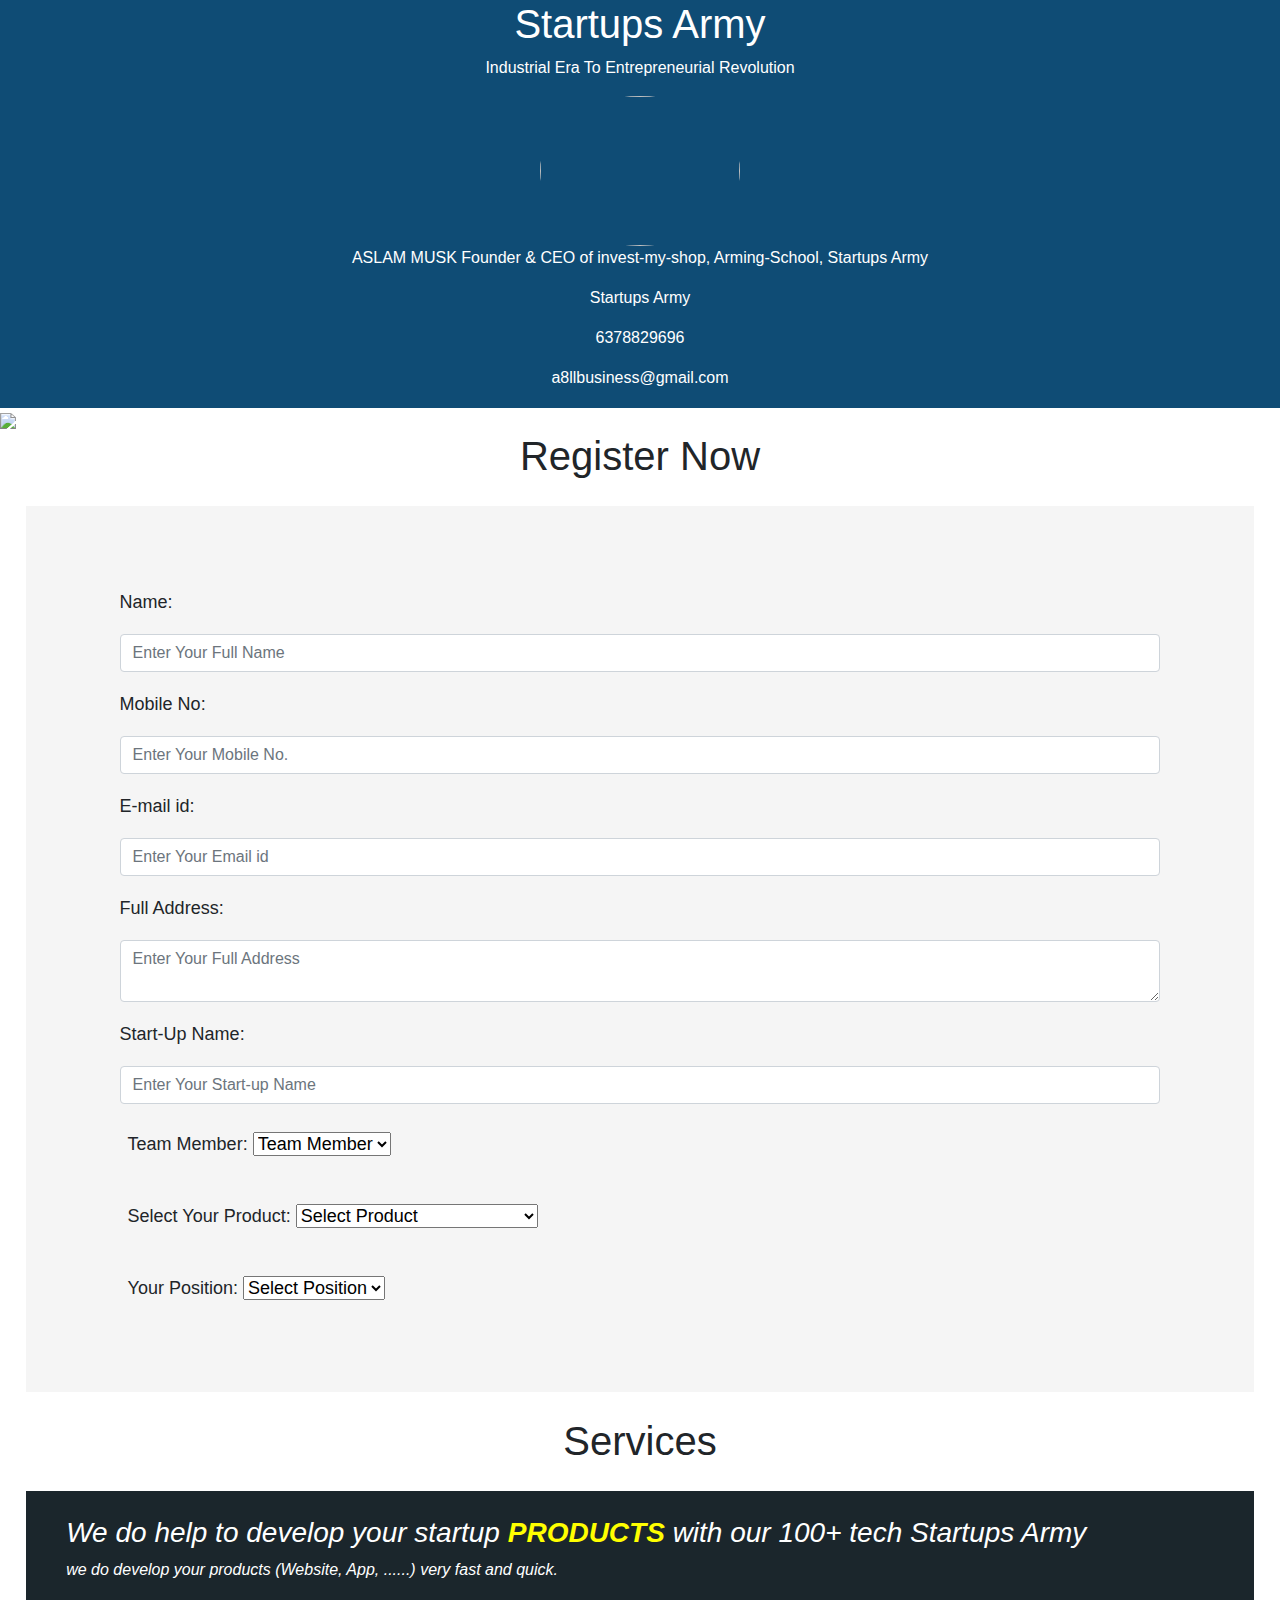
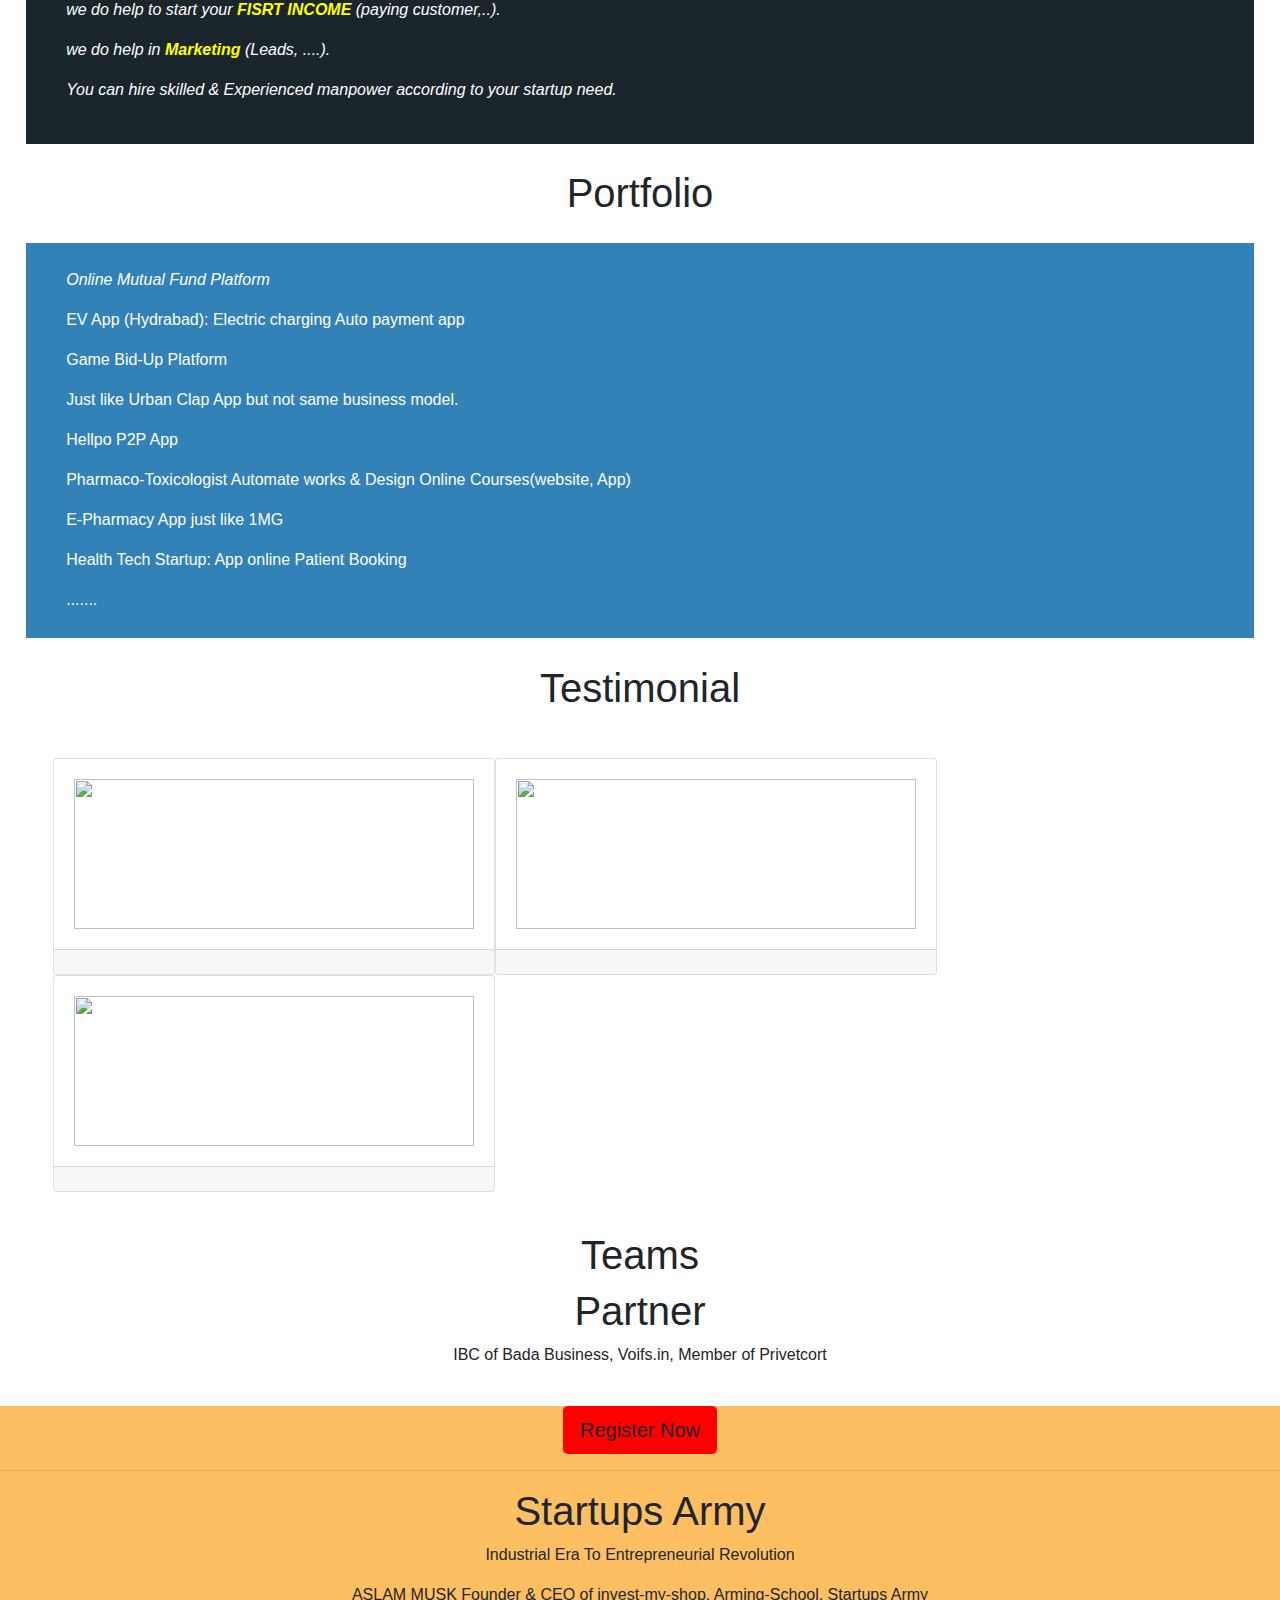
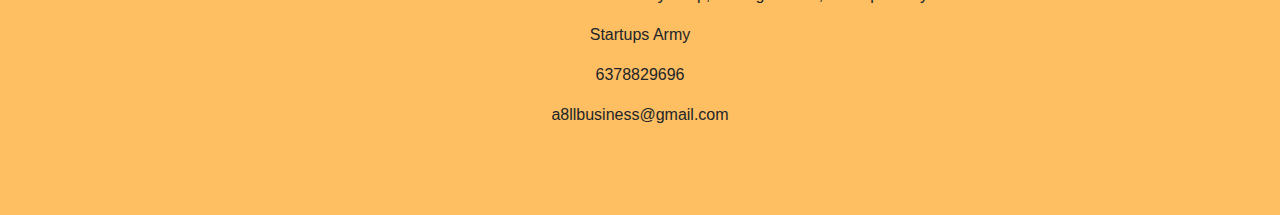
==== startup.html @ c967ed61 "Add files via upload" ====
<!DOCTYPE html>
<html lang="en">
<head>
    <meta charset="UTF-8">
    <meta name="viewport" content="width=device-width, initial-scale=1.0">

    <!-- stylesheet -->
    <link rel="stylesheet" href="https://maxcdn.bootstrapcdn.com/bootstrap/4.0.0/css/bootstrap.min.css" integrity="sha384-Gn5384xqQ1aoWXA+058RXPxPg6fy4IWvTNh0E263XmFcJlSAwiGgFAW/dAiS6JXm" crossorigin="anonymous">
    <link rel="stylesheet" href="style.css">

    <!-- fontawesome -->
    <link rel="stylesheet" href="path/to/font-awesome/css/font-awesome.min.css">

    <!-- fontawesomecdn -->
    <link rel="stylesheet" href="https://pro.fontawesome.com/releases/v5.10.0/css/all.css" integrity="sha384-AYmEC3Yw5cVb3ZcuHtOA93w35dYTsvhLPVnYs9eStHfGJvOvKxVfELGroGkvsg+p" crossorigin="anonymous"/>

     <!-- Bootstrap CSS -->
     <link rel="stylesheet" href="https://stackpath.bootstrapcdn.com/bootstrap/4.4.1/css/bootstrap.min.css" integrity="sha384-Vkoo8x4CGsO3+Hhxv8T/Q5PaXtkKtu6ug5TOeNV6gBiFeWPGFN9MuhOf23Q9Ifjh" crossorigin="anonymous">
     <script src="https://code.jquery.com/jquery-3.2.1.slim.min.js" integrity="sha384-KJ3o2DKtIkvYIK3UENzmM7KCkRr/rE9/Qpg6aAZGJwFDMVNA/GpGFF93hXpG5KkN" crossorigin="anonymous"></script>
     <script src="https://cdnjs.cloudflare.com/ajax/libs/popper.js/1.12.9/umd/popper.min.js" integrity="sha384-ApNbgh9B+Y1QKtv3Rn7W3mgPxhU9K/ScQsAP7hUibX39j7fakFPskvXusvfa0b4Q" crossorigin="anonymous"></script>
     <script src="https://maxcdn.bootstrapcdn.com/bootstrap/4.0.0/js/bootstrap.min.js" integrity="sha384-JZR6Spejh4U02d8jOt6vLEHfe/JQGiRRSQQxSfFWpi1MquVdAyjUar5+76PVCmYl" crossorigin="anonymous"></script>

    <title>Startups Army: We do develop your startup product very fast and quick</title>
</head>

<body>
    <section id="head">
        <div class="col-lg-12">
            <h1>Startups Army</h1>
            <p>Industrial Era To Entrepreneurial Revolution</p>
        </div>
        <div class="col-lg-12">
            <img src="images/sa.jpg" width="200px" height="150px" style="border-radius: 50%;">
            <p>ASLAM MUSK Founder & CEO of invest-my-shop, Arming-School, Startups Army</p>
            <p>Startups Army</p>
            <p>6378829696</p>
            <p>a8llbusiness@gmail.com</p>
        </div>
    </section>

    <section id="header">
        <img src="images/Startup_Army.png" width="100%"">
    </section>

    <h1 class="heading" style="text-align: center; font-weight: 200px;">Register Now</h1>
    <section id="Register">
        <div class="container-fluid">
            <div class="row">
                <div class="col-lg-12">
                    <form action="">
                        <div class="form-coulum">
                            <div class="col">
                                Name:
                                <input type="text" class="form-control" placeholder="Enter Your Full Name">
                            </div>
                            <div class="col">
                                Mobile No:
                                <input type="number" class="form-control" placeholder="Enter Your Mobile No.">
                            </div>
                            <div class="col">
                                E-mail id:
                                <input type="email" class="form-control" placeholder="Enter Your Email id">
                            </div>
                            <div class="col">
                                Full Address:
                                <textarea type="text" class="form-control col-15 row-20" placeholder="Enter Your Full Address"></textarea>
                            </div>
                            <div class="col">
                                Start-Up Name:
                                <input type="text" class="form-control" placeholder="Enter Your Start-up Name">
                            </div>
                            <div class="col m-2">
                                Team Member:
                                <select name="choice">
                                 <option value="second" selected disabled>Team Member</option> 
                                 <option name="" value="first">1</option>
                                 <option name="" value="third">2</option>
                                 <option name="" value="third">3</option>
                                 <option name="" value="third">4</option>
                                 <option name="" value="third">5</option>
                               </select> 
                            </div>
                            <div class="col m-2">
                                Select Your Product:
                                <select name="choice">
                                 <option value="second" selected disabled>Select Product</option> 
                                 <option name="" value="first">Startups Army</option>
                                 <option name="" value="third">Co-Founder</option>
                                 <option name="" value="third">Funding</option>
                                 <option name="" value="third">Knowledge</option>
                                 <option name="" value="third">Mentoring</option>
                                 <option name="" value="third">If you have only idea (Free)</option>
                               </select> 
                            </div>

                            <div class="col m-2">
                                Your Position:
                                <select name="choice">
                                 <option value="second" selected disabled>Select Position</option> 
                                 <option name="" value="first">Founder</option>
                                 <option name="" value="third">Co-Founder</option>
                               </select> 
                             </div>
                        </div>
                    </form>
                </div>
            </div>
        </div>
    </section>

    <h1 class="heading" style="text-align: center; font-weight: 200px;">Services</h1>
    <section id="service">
        <div class="container-fluid">
            <h3><i class="fas fa-bullhorn">  We do help to develop your startup <b style="color: yellow;">PRODUCTS</b> with our 100+ tech Startups Army</i></h3>
            <p><i class="far fa-dot-circle">  we do develop your products (Website, App, ......) very fast and quick.</i></p>
            <p><i class="far fa-dot-circle">  we do help to start your <b style="color: yellow;">FISRT INCOME</b> (paying customer,..).</i></p>
            <p><i class="far fa-dot-circle">  we do help in <b style="color: yellow;">Marketing</b> (Leads, ....).</i></p>
            <p><i class="far fa-dot-circle">  You can hire skilled & Experienced manpower according to your startup need.</i></p>
        </div>
    </section>

    <h1 class="heading" style="text-align: center; font-weight: 200px;">Portfolio</h1>
    <section id="portfolio">
        <div class="container-fluid">
            <div class="row">
                <div class="col-lg-12">
                    <p><i class="far fa-smile"> Online Mutual Fund Platform</i></p>
                    <p><i class="far fa-smile"> </i> EV App (Hydrabad): Electric charging Auto payment app</p>
                    <p><i class="far fa-smile"> </i> Game Bid-Up Platform</p>
                    <p><i class="far fa-smile"> </i> Just like Urban Clap App but not same business model.</p>
                    <p><i class="far fa-smile"> </i> Hellpo P2P App</p>
                    <p><i class="far fa-smile"> </i> Pharmaco-Toxicologist Automate works & Design Online Courses(website, App)</p>
                    <p><i class="far fa-smile"> </i> E-Pharmacy App just like 1MG</p>
                    <p><i class="far fa-smile"> </i> Health Tech Startup: App online Patient Booking</p>.......
                </div>
            </div>
        </div>
    </section>

    <h1 class="heading" style="text-align: center; font-weight: 200px;">Testimonial</h1>
    <section id="testimonial">
        <div class="container-fluid">
            <div class="col-lg-12 col-md-6 col-sm-">
                <div class="row">
                    <div class="card">
                        <div class="card-body">
                            <img src="" width="400px" height="150px">
                        </div>
                        <div class="card-footer">

                        </div>
                    </div>
                    <div class="card">
                        <div class="card-body">
                            <img src="" width="400px" height="150px">
                        </div>
                        <div class="card-footer">
                            
                        </div>
                    </div>
                    <div class="card">
                        <div class="card-body">
                            <img src="" width="400px" height="150px">
                        </div>
                        <div class="card-footer">
                            
                        </div>
                    </div>
                </div>
            </div>
            <div class="col-lg-4 col-md-6 col-sm-12">

            </div>
        </div>
    </section>

    <h1 class="heading" style="text-align: center; font-weight: 200px;">Teams</h1>
    <section id="teams">
        <div class="container-fluid">

        </div>
    </section>

    <h1 class="heading" style="text-align: center; font-weight: 200px;">Partner</h1>
    <section id="Partner">
        <div class="container-fluid">
            <div class="col-lg-12 col-md-4 col-sm-12">
                IBC of Bada Business, Voifs.in, Member of Privetcort
            </div>
        </div>
    </section>

    
    <section id="footer">
        <button href="" class="btn btn-primary-outline-block btn-lg rg-btn" style="text-align: center; background-color: red;">Register Now</button><hr>
        <div class="container-fluid">
            <div class="col-lg-12">
                <h1>Startups Army</h1>
                <p>Industrial Era To Entrepreneurial Revolution</p>
            </div>
            <div class="col-lg-12">
                <p>ASLAM MUSK Founder & CEO of invest-my-shop, Arming-School, Startups Army</p>
                <p>Startups Army</p>
                <p>6378829696</p>
                <p>a8llbusiness@gmail.com</p>
            </div>
            <div class="col-lg-12">
                <div class="social-media">
                    <a href="https://www.youtube.com/channel/UC6F3YF_vwLe0s3HtglxNN8w"><i class="social-media fab fa-youtube fa-2x"></i></a>
                    <a href="https://www.facebook.com/Arning-School-114317690271919"><i class="social-media fab fa-facebook fa-2x"></i></a>
                    <a href="https://www.instagram.com/arningschool/"><i class="social-media fab fa-instagram fa-2x"></i></a>
                    <a hef="https://www.linkedin.com/company/53186831/admin/"><i class="social-media fab fa-linkedin fa-2x"></i></a>
                    <a href="https://chat.whatsapp.com/I9N6bB5LDIgoYuiIhFE"> <i class="social-media fab fa-whatsapp fa-2x"></i></a>
                    <a href="tel:916378829696"> <i class="social-media fas fa-phone-square-alt fa-2x"></i></a>
                    <a href=""> <i class="fas fa-inbox fa-2x"></i></a>
                </div>
            </div>
        </div>
    </section>

    <script src="https://ajax.googleapis.com/ajax/libs/jquery/3.5.1/jquery.min.js"></script>
    <script src="index.js" charset="utf-8"></script>

</body>
</html>
---- style.css ----
body{
    background-color: e0ece4;
}
#head{
    text-align: center;
    background-color: #0f4c75;
    color: white;
    padding-bottom: 2px;
}
#Register{
    padding: 5%;
    margin: 2%;
    background-color: whitesmoke;
    font-size: large;
    line-height: 4rem;
}
#service{
    padding: 2%;
    margin: 2%;
    background-color: #1b262c;
    color: white;
}
#portfolio{
    padding: 2%;
    margin: 2%;
    background-color: #3282b8;
    color: white;
}
#testimonial{
    text-align: center;
    padding: 3%;
}
#Partner{
  text-align: center;
  margin-bottom: 3%;
}
#footer{
    width: 100%;
    text-align: center;
    background-color: #febf63;
}
.social-media{
    padding: 2%;
}
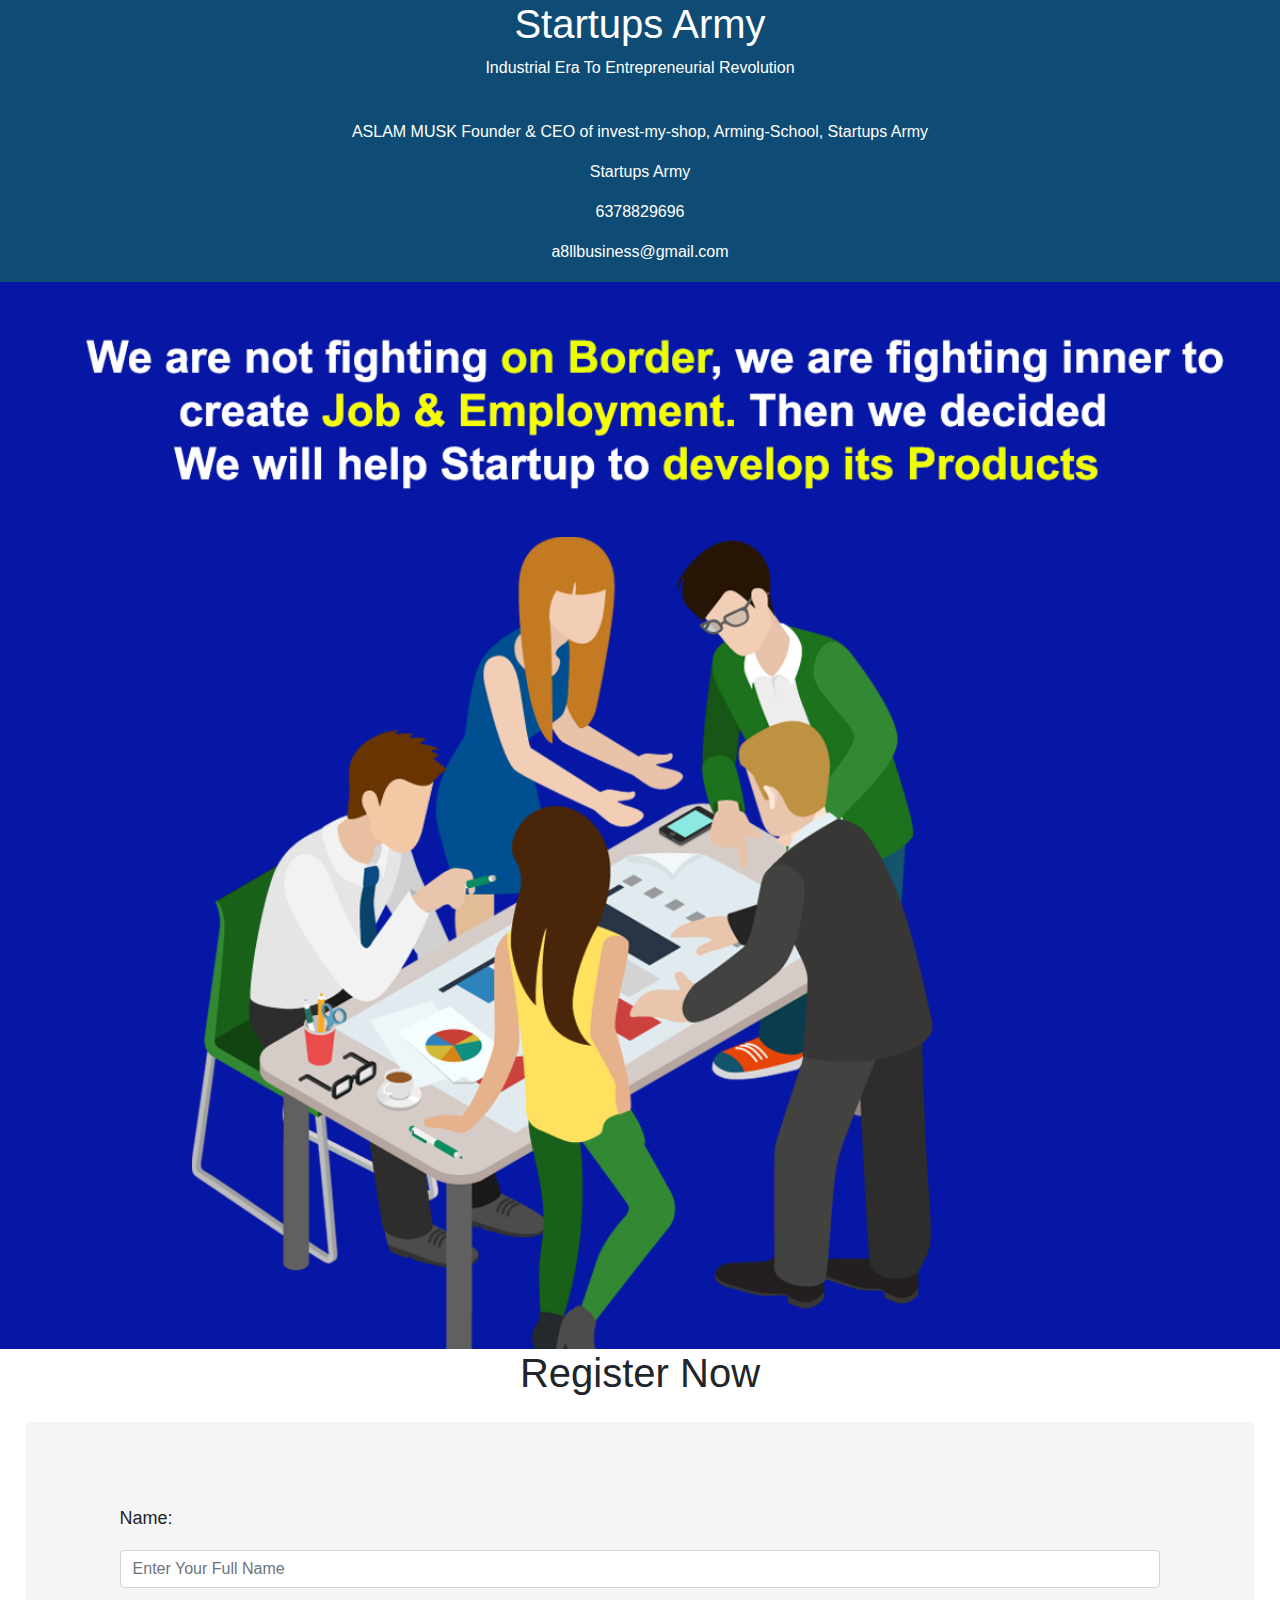
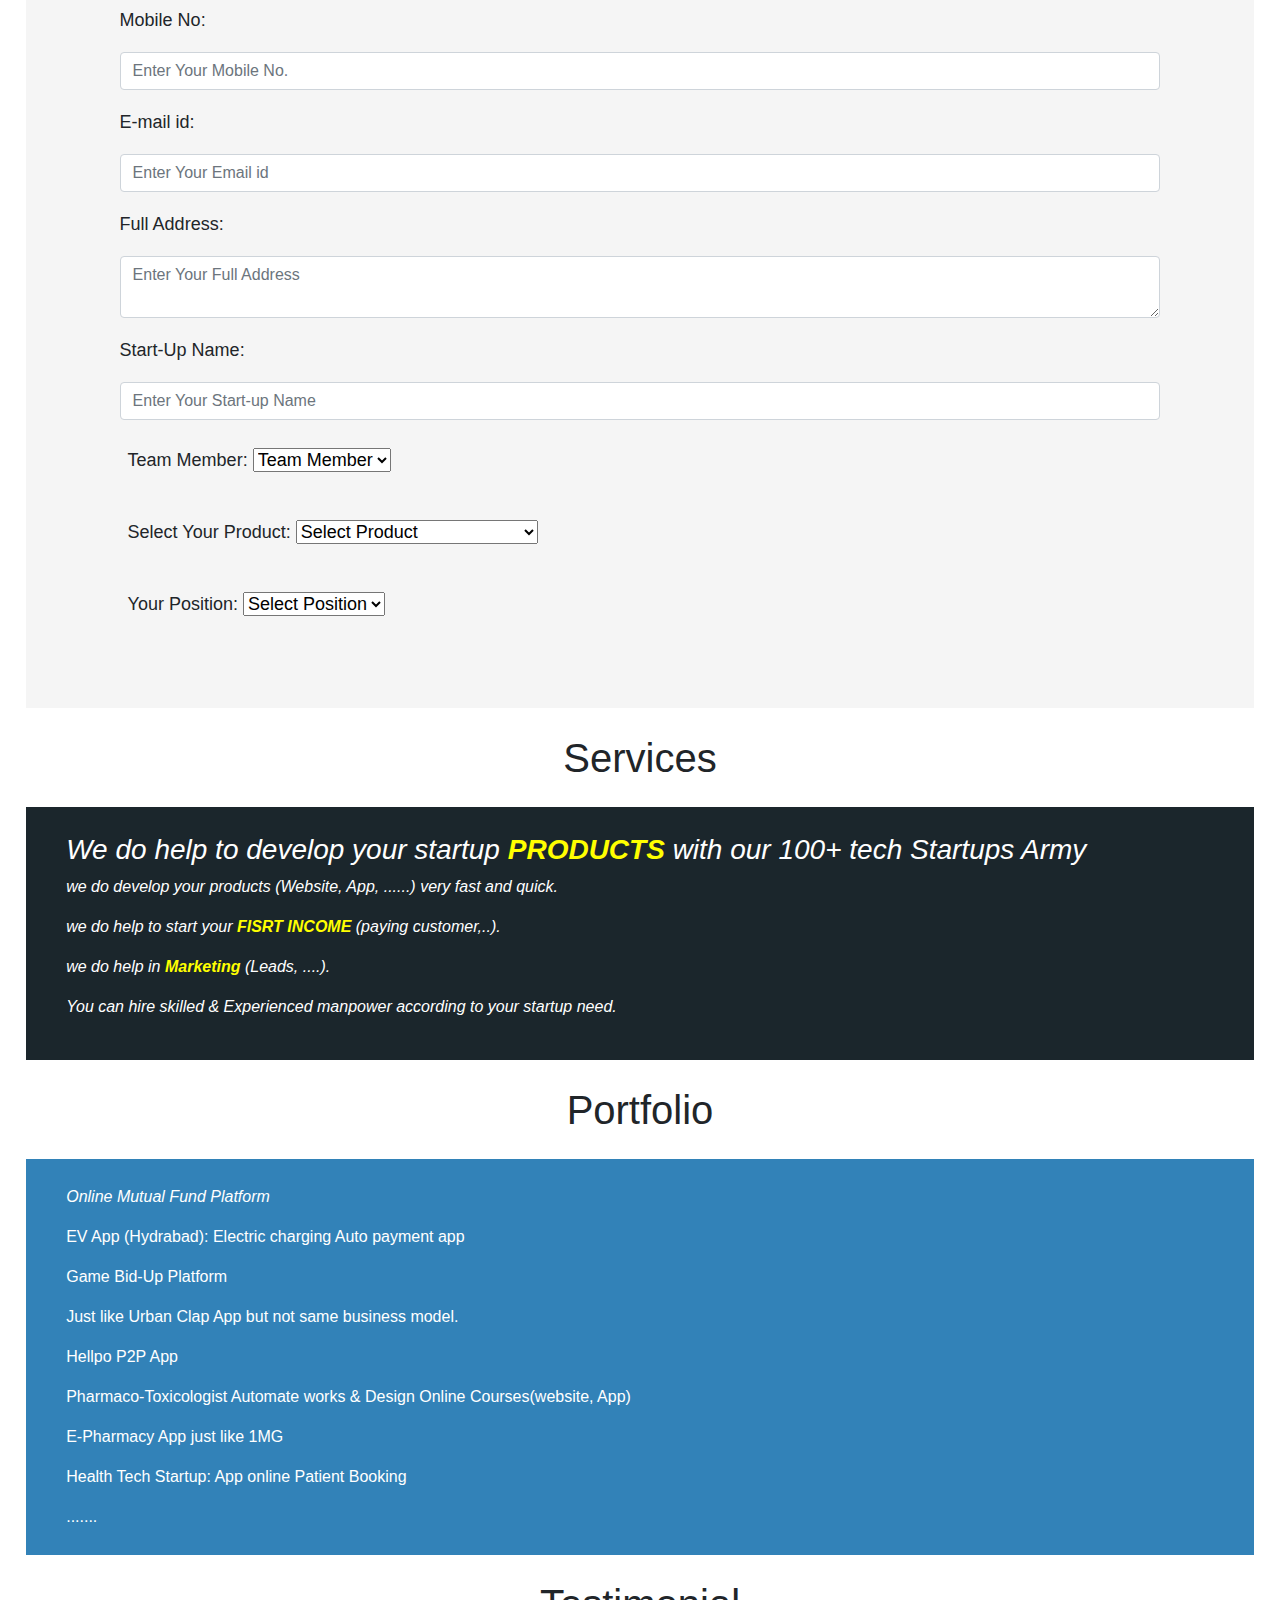
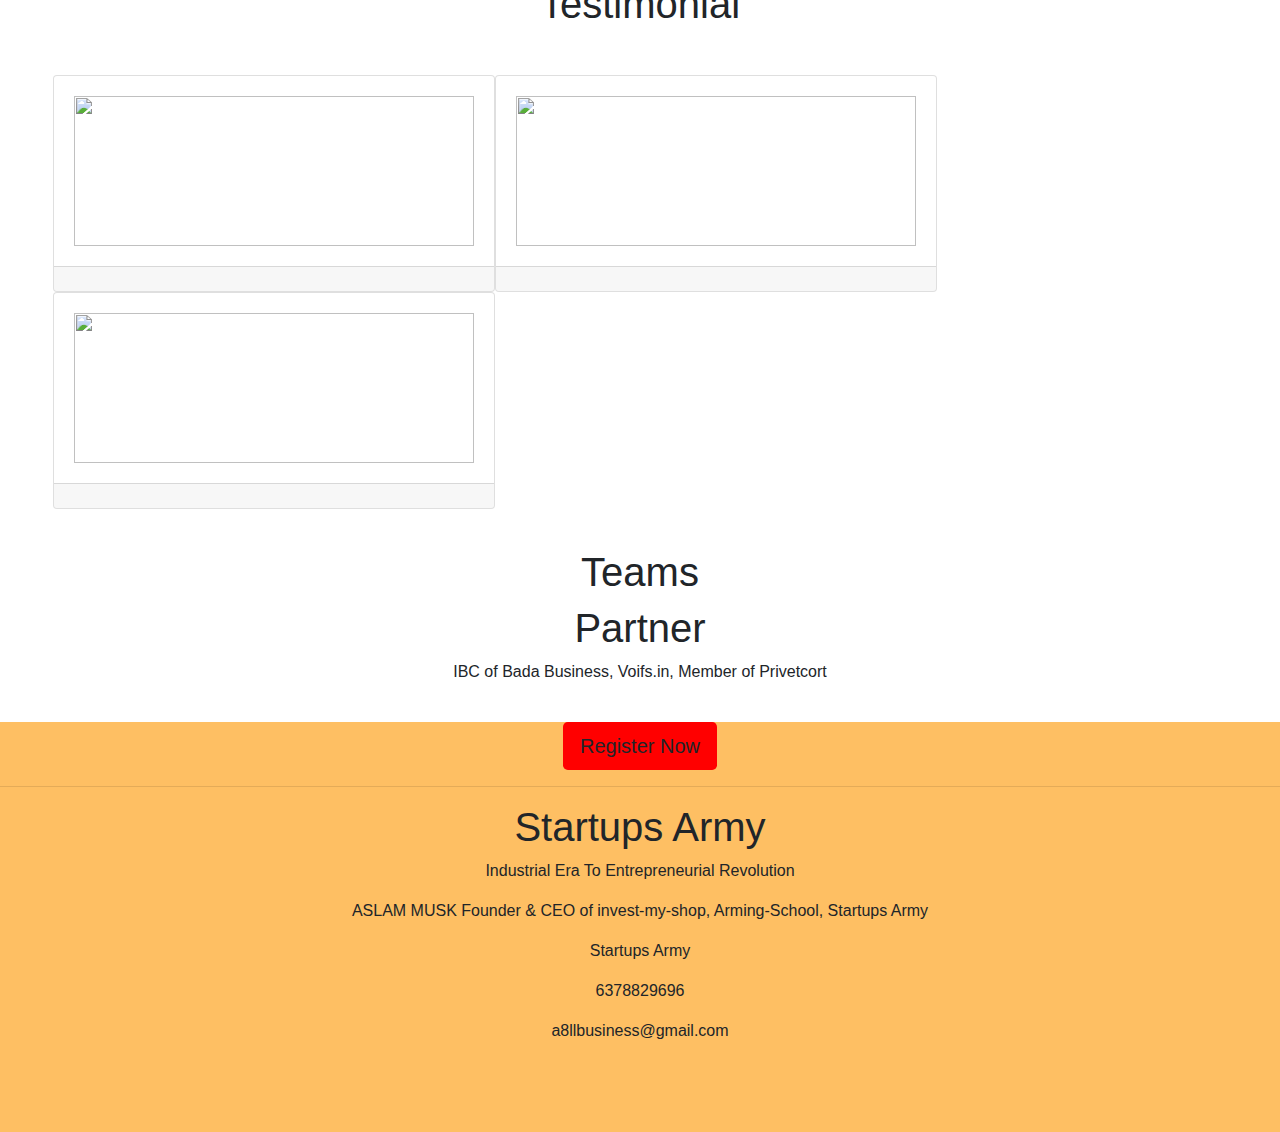
==== commit c80e952c: "Update startup.html" ====
--- a/startup.html
+++ b/startup.html
@@ -30,7 +30,21 @@
             <p>Industrial Era To Entrepreneurial Revolution</p>
         </div>
         <div class="col-lg-12">
-            <img src="images/sa.jpg" width="200px" height="150px" style="border-radius: 50%;">
+           <img
+sizes="(max-width: 1200px) 100vw, 1200px"
+srcset="
+Startup_Army_afhtmw_c_scale,w_200.png 200w,
+Startup_Army_afhtmw_c_scale,w_324.png 324w,
+Startup_Army_afhtmw_c_scale,w_432.png 432w,
+Startup_Army_afhtmw_c_scale,w_521.png 521w,
+Startup_Army_afhtmw_c_scale,w_614.png 614w,
+Startup_Army_afhtmw_c_scale,w_699.png 699w,
+Startup_Army_afhtmw_c_scale,w_788.png 788w,
+Startup_Army_afhtmw_c_scale,w_868.png 868w,
+Startup_Army_afhtmw_c_scale,w_952.png 952w,
+Startup_Army_afhtmw_c_scale,w_1200.png 1200w"
+src="Startup_Army_afhtmw_c_scale,w_1200.png"
+alt="">
             <p>ASLAM MUSK Founder & CEO of invest-my-shop, Arming-School, Startups Army</p>
             <p>Startups Army</p>
             <p>6378829696</p>
@@ -222,4 +236,4 @@
     <script src="index.js" charset="utf-8"></script>
 
 </body>
-</html>+</html>
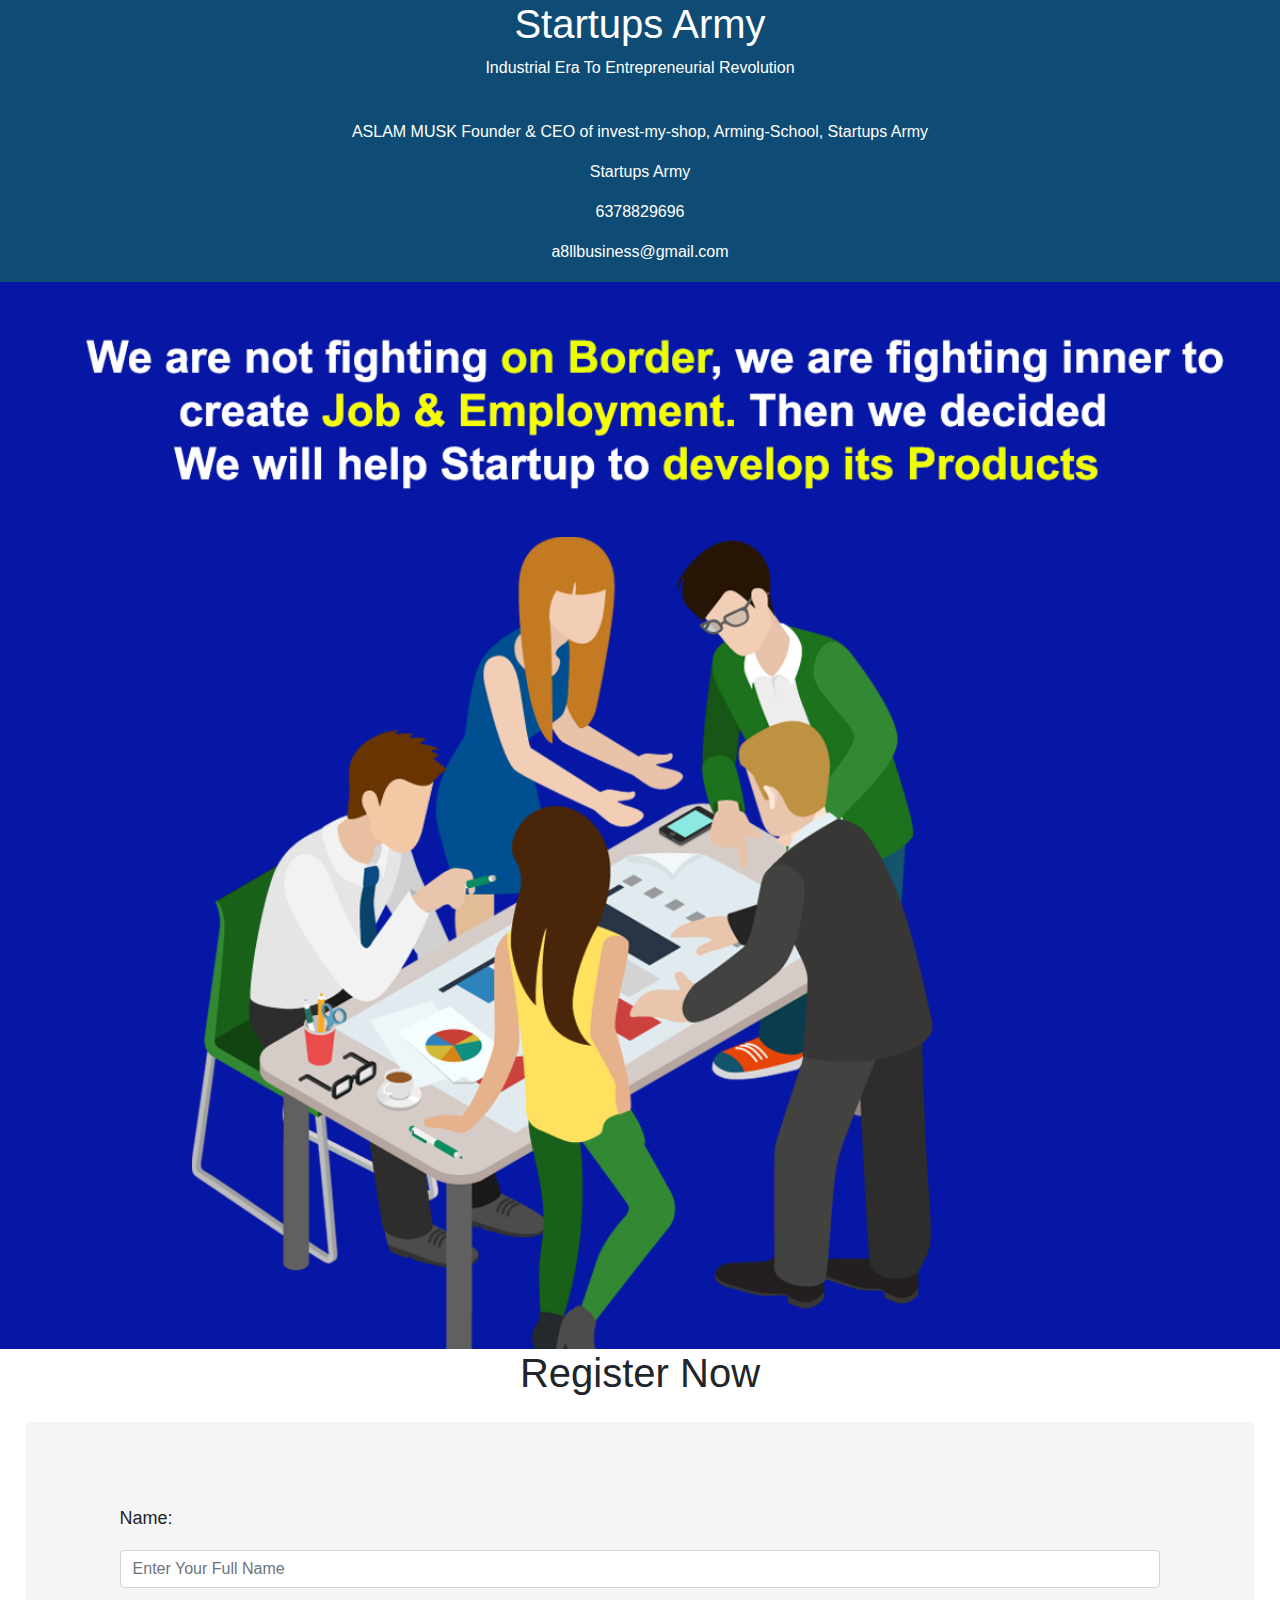
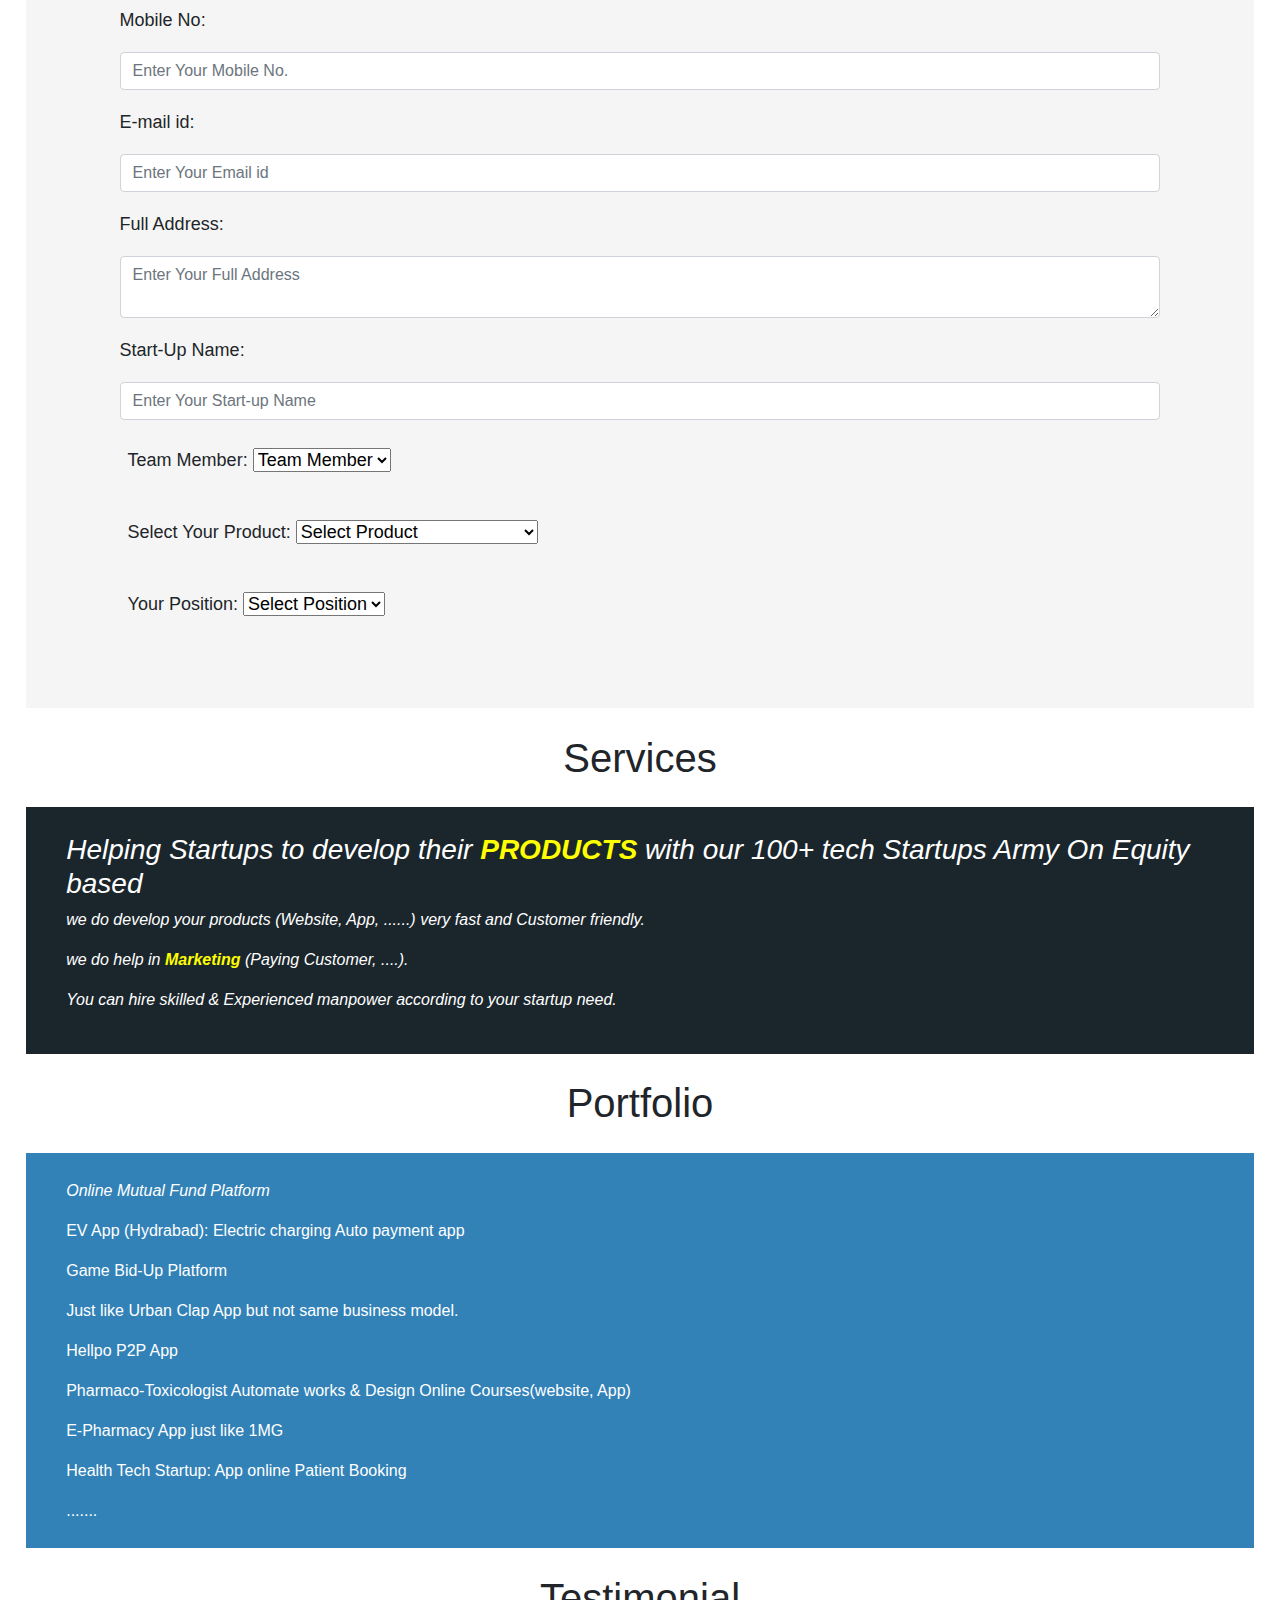
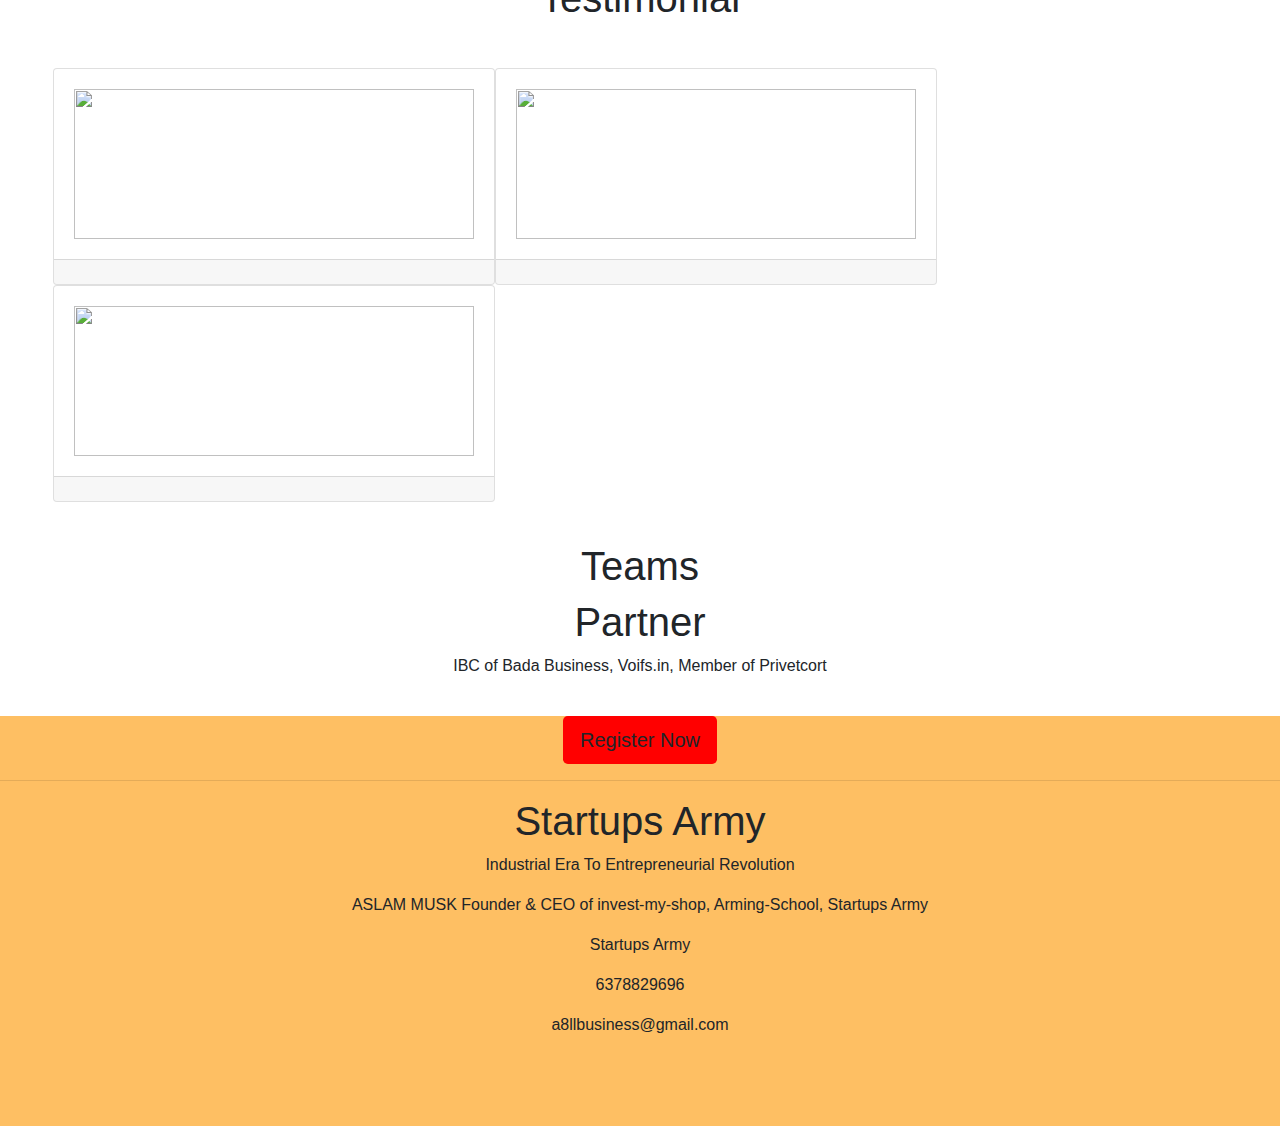
==== commit a71b7bcd: "Update startup.html" ====
--- a/startup.html
+++ b/startup.html
@@ -125,10 +125,9 @@
     <h1 class="heading" style="text-align: center; font-weight: 200px;">Services</h1>
     <section id="service">
         <div class="container-fluid">
-            <h3><i class="fas fa-bullhorn">  We do help to develop your startup <b style="color: yellow;">PRODUCTS</b> with our 100+ tech Startups Army</i></h3>
-            <p><i class="far fa-dot-circle">  we do develop your products (Website, App, ......) very fast and quick.</i></p>
-            <p><i class="far fa-dot-circle">  we do help to start your <b style="color: yellow;">FISRT INCOME</b> (paying customer,..).</i></p>
-            <p><i class="far fa-dot-circle">  we do help in <b style="color: yellow;">Marketing</b> (Leads, ....).</i></p>
+            <h3><i class="fas fa-bullhorn">  Helping Startups to develop their <b style="color: yellow;">PRODUCTS</b> with our 100+ tech Startups Army On Equity based</i></h3>
+            <p><i class="far fa-dot-circle">  we do develop your products (Website, App, ......) very fast and Customer friendly.</i></p>
+            <p><i class="far fa-dot-circle">  we do help in <b style="color: yellow;">Marketing</b> (Paying Customer, ....).</i></p>
             <p><i class="far fa-dot-circle">  You can hire skilled & Experienced manpower according to your startup need.</i></p>
         </div>
     </section>
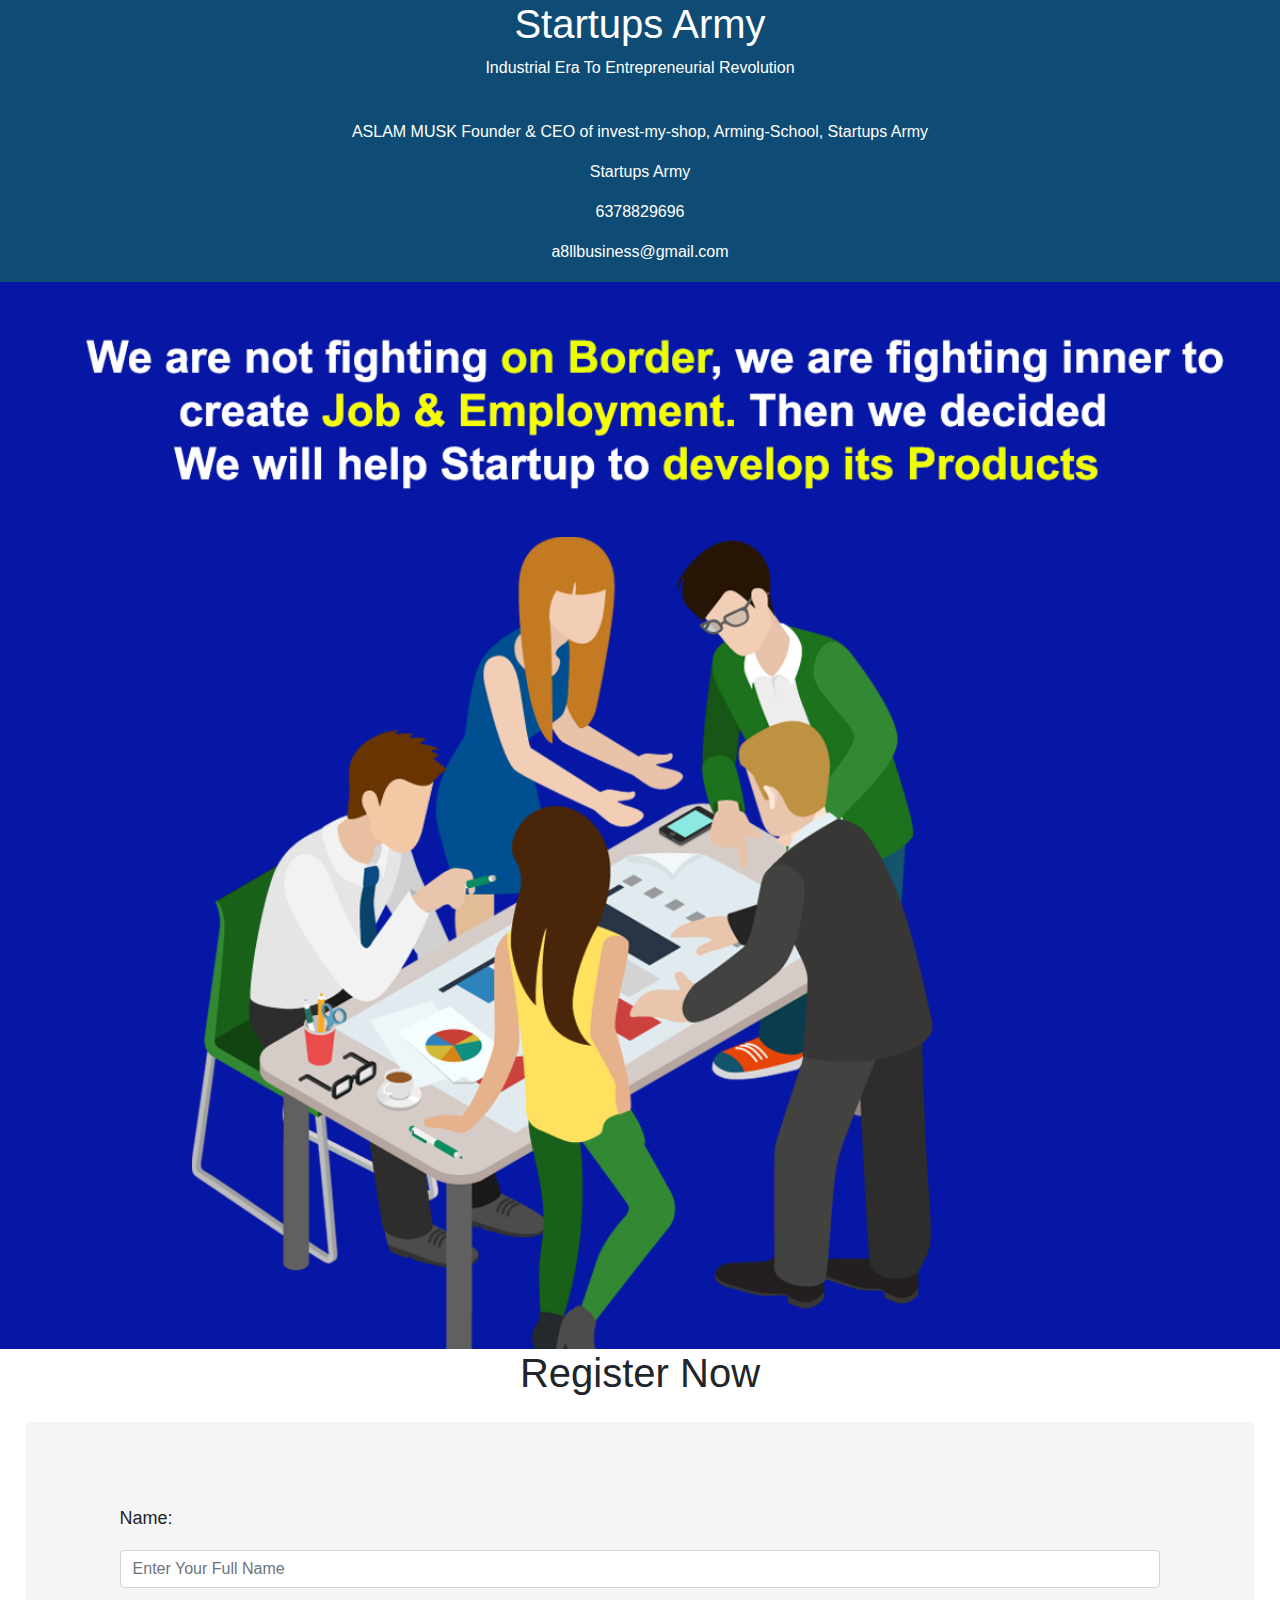
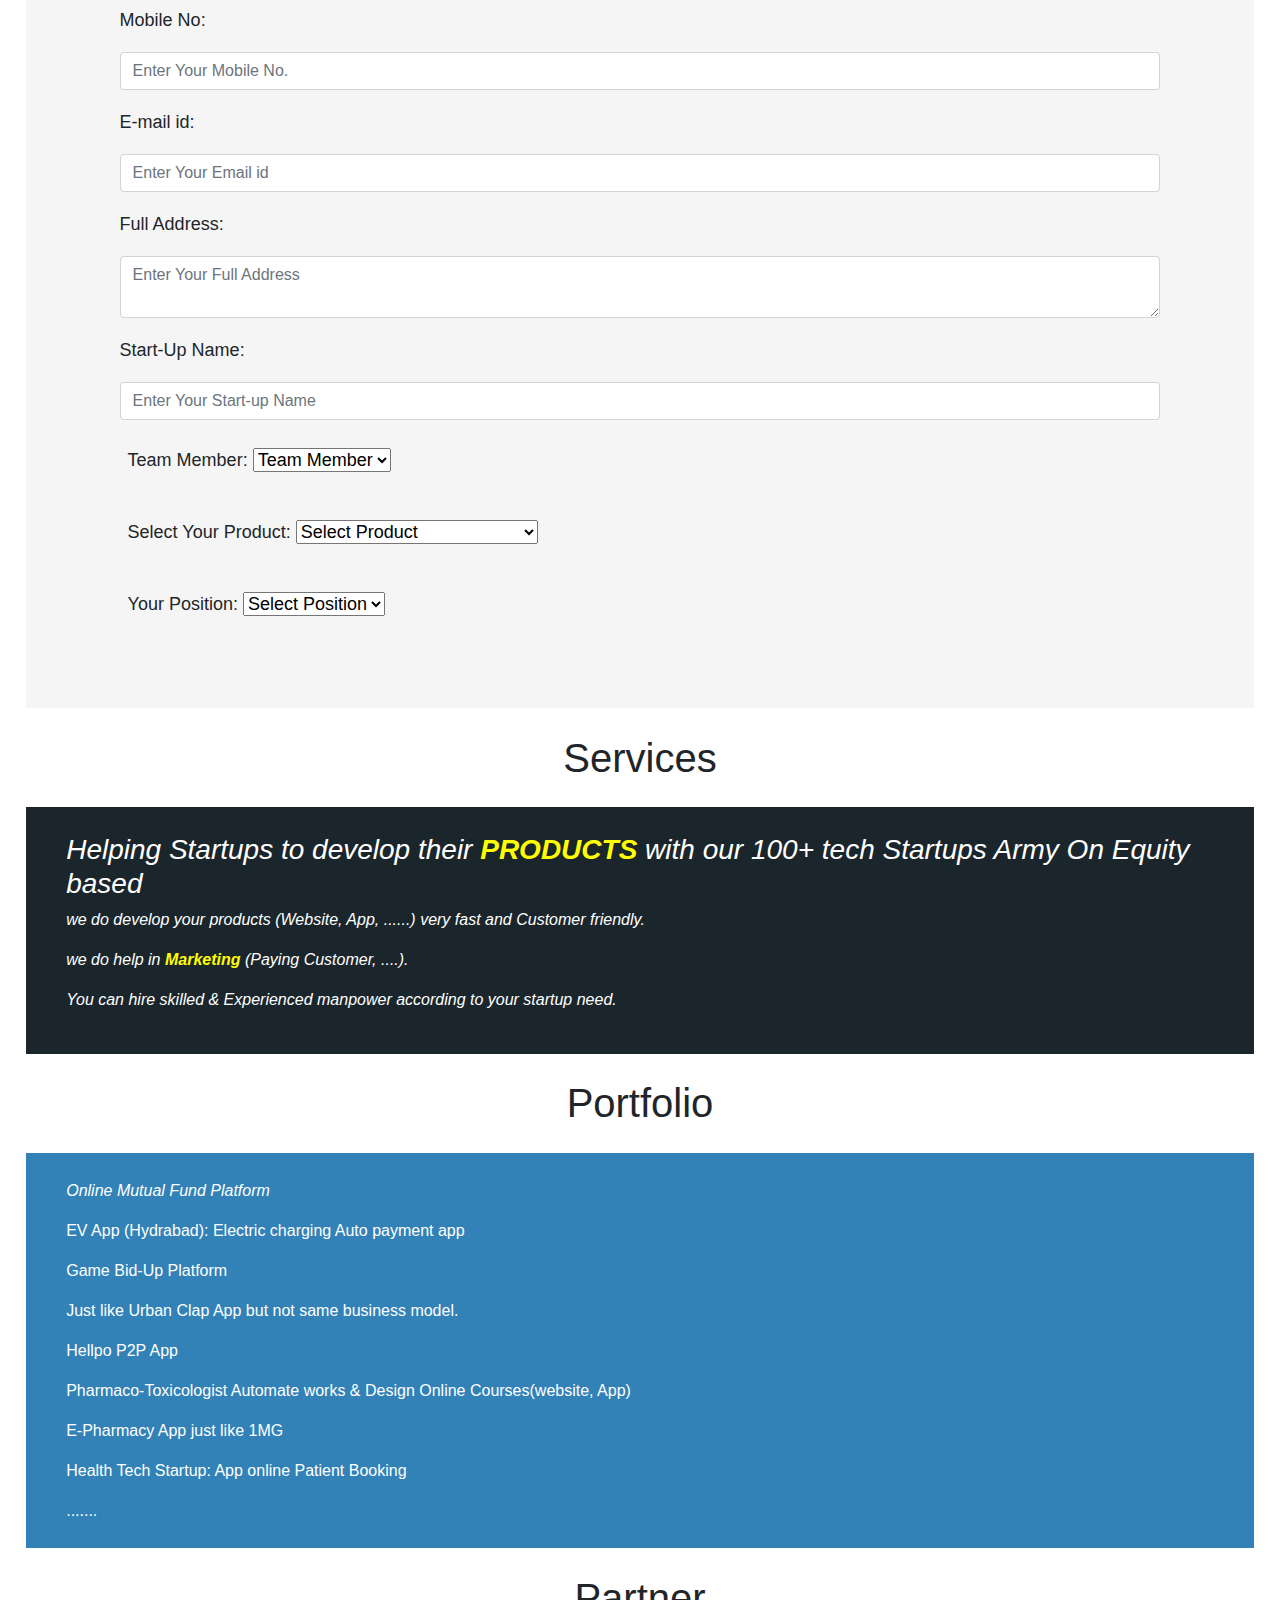
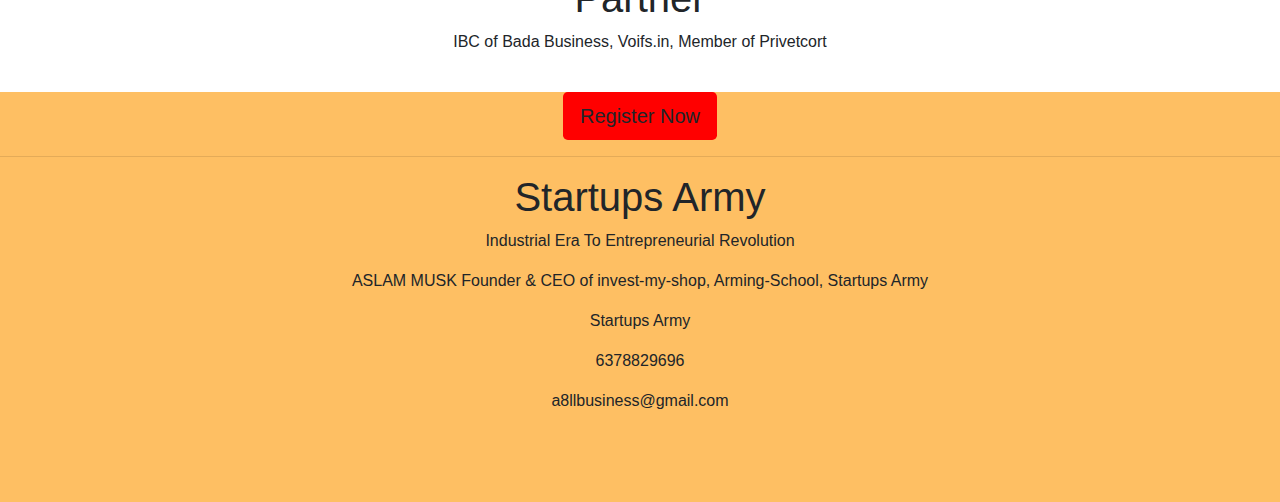
==== commit 6281c9bb: "Update startup.html" ====
--- a/startup.html
+++ b/startup.html
@@ -20,7 +20,7 @@
      <script src="https://cdnjs.cloudflare.com/ajax/libs/popper.js/1.12.9/umd/popper.min.js" integrity="sha384-ApNbgh9B+Y1QKtv3Rn7W3mgPxhU9K/ScQsAP7hUibX39j7fakFPskvXusvfa0b4Q" crossorigin="anonymous"></script>
      <script src="https://maxcdn.bootstrapcdn.com/bootstrap/4.0.0/js/bootstrap.min.js" integrity="sha384-JZR6Spejh4U02d8jOt6vLEHfe/JQGiRRSQQxSfFWpi1MquVdAyjUar5+76PVCmYl" crossorigin="anonymous"></script>
 
-    <title>Startups Army: We do develop your startup product very fast and quick</title>
+    <title>Startups Army: 🅷🅴🅻🅿 🆂🆃🅰🆁🆃-🆄🅿🆂 🆃🅾 🅳🅴🆅🅴🅻🅾🅿 🆃🅷🅴🅸🆁 🅿🆁🅾🅳🆄🅲🆃 With 100+ Startups Army's on Equity based</title>
 </head>
 
 <body>
@@ -125,7 +125,7 @@
     <h1 class="heading" style="text-align: center; font-weight: 200px;">Services</h1>
     <section id="service">
         <div class="container-fluid">
-            <h3><i class="fas fa-bullhorn">  Helping Startups to develop their <b style="color: yellow;">PRODUCTS</b> with our 100+ tech Startups Army On Equity based</i></h3>
+            <h3 class="service_heading"><i class="fas fa-bullhorn">  Helping Startups to develop their <b style="color: yellow;">PRODUCTS</b> with our 100+ tech Startups Army On Equity based</i></h3>
             <p><i class="far fa-dot-circle">  we do develop your products (Website, App, ......) very fast and Customer friendly.</i></p>
             <p><i class="far fa-dot-circle">  we do help in <b style="color: yellow;">Marketing</b> (Paying Customer, ....).</i></p>
             <p><i class="far fa-dot-circle">  You can hire skilled & Experienced manpower according to your startup need.</i></p>
@@ -150,49 +150,14 @@
         </div>
     </section>
 
-    <h1 class="heading" style="text-align: center; font-weight: 200px;">Testimonial</h1>
-    <section id="testimonial">
-        <div class="container-fluid">
-            <div class="col-lg-12 col-md-6 col-sm-">
-                <div class="row">
-                    <div class="card">
-                        <div class="card-body">
-                            <img src="" width="400px" height="150px">
-                        </div>
-                        <div class="card-footer">
-
-                        </div>
-                    </div>
-                    <div class="card">
-                        <div class="card-body">
-                            <img src="" width="400px" height="150px">
-                        </div>
-                        <div class="card-footer">
-                            
-                        </div>
-                    </div>
-                    <div class="card">
-                        <div class="card-body">
-                            <img src="" width="400px" height="150px">
-                        </div>
-                        <div class="card-footer">
-                            
-                        </div>
-                    </div>
-                </div>
-            </div>
-            <div class="col-lg-4 col-md-6 col-sm-12">
-
-            </div>
-        </div>
-    </section>
-
-    <h1 class="heading" style="text-align: center; font-weight: 200px;">Teams</h1>
-    <section id="teams">
-        <div class="container-fluid">
-
-        </div>
-    </section>
+
+
+
+
+
+
+   
+
 
     <h1 class="heading" style="text-align: center; font-weight: 200px;">Partner</h1>
     <section id="Partner">
